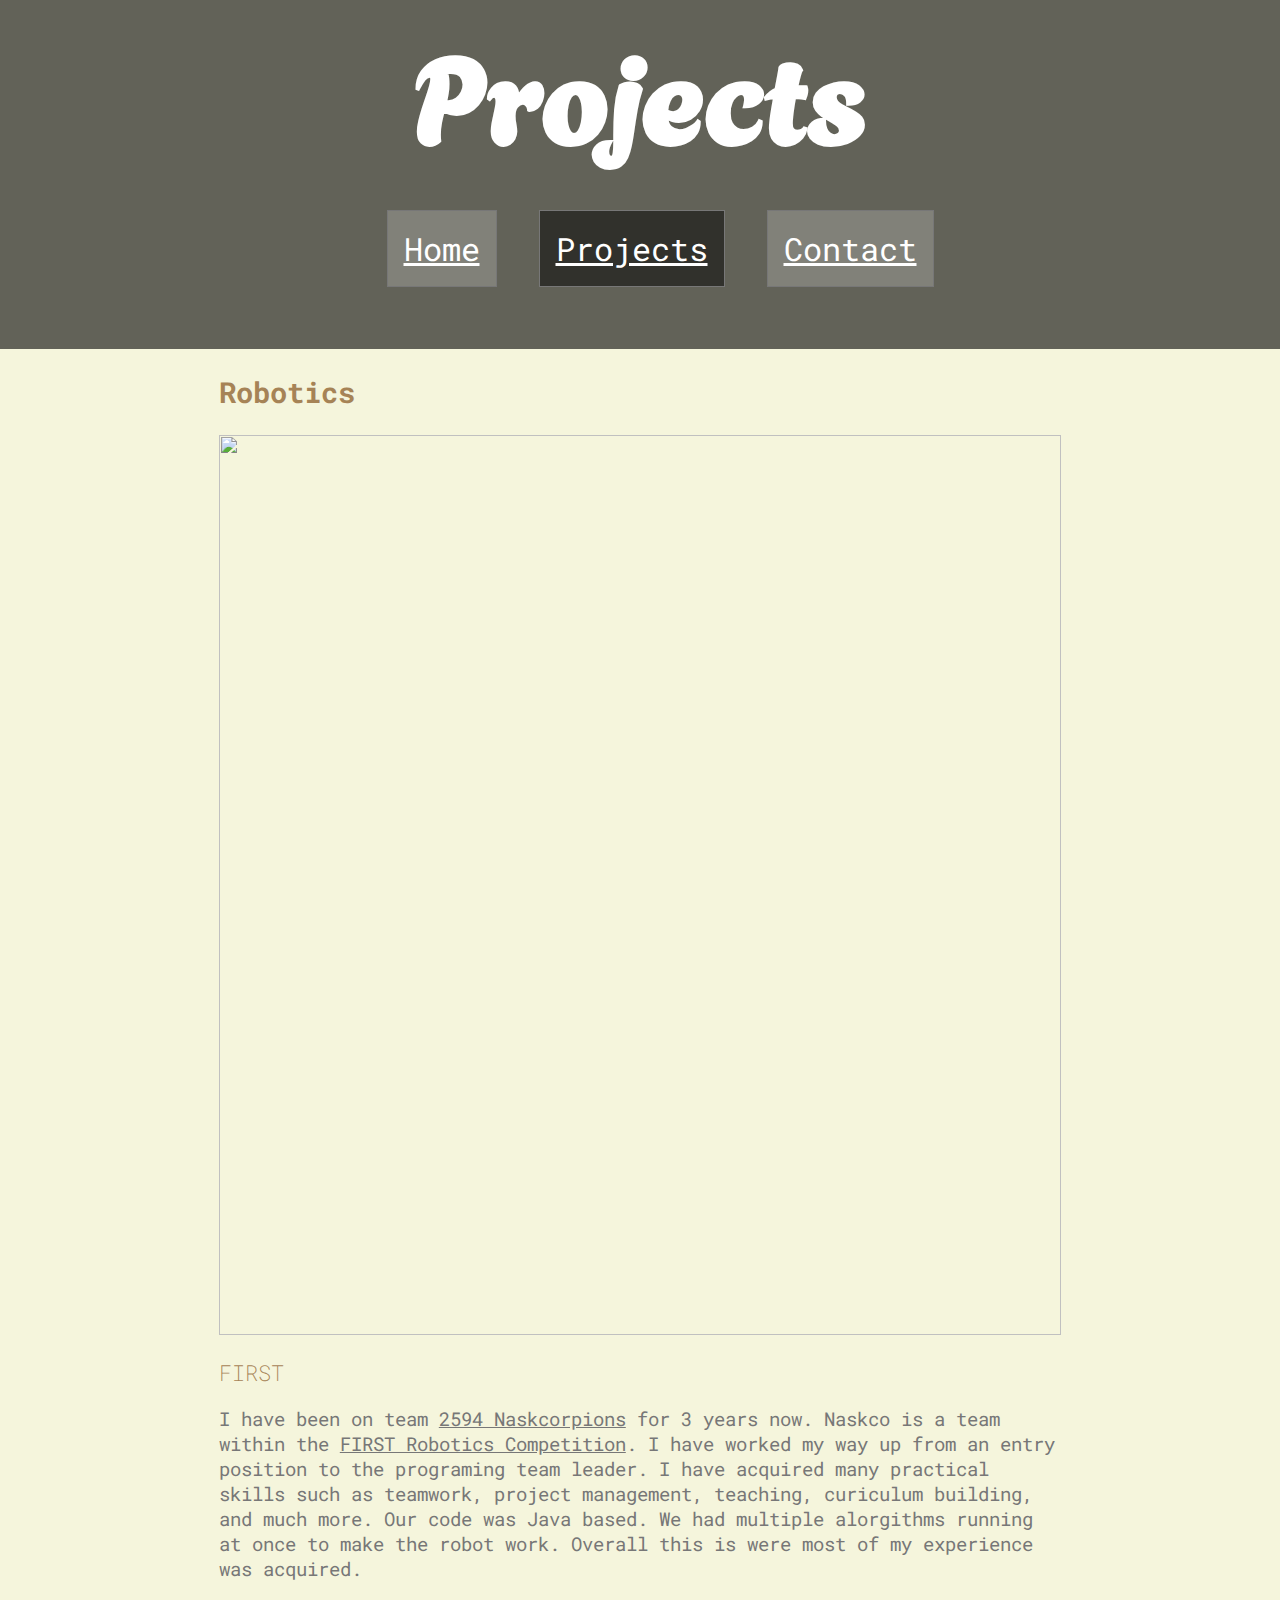
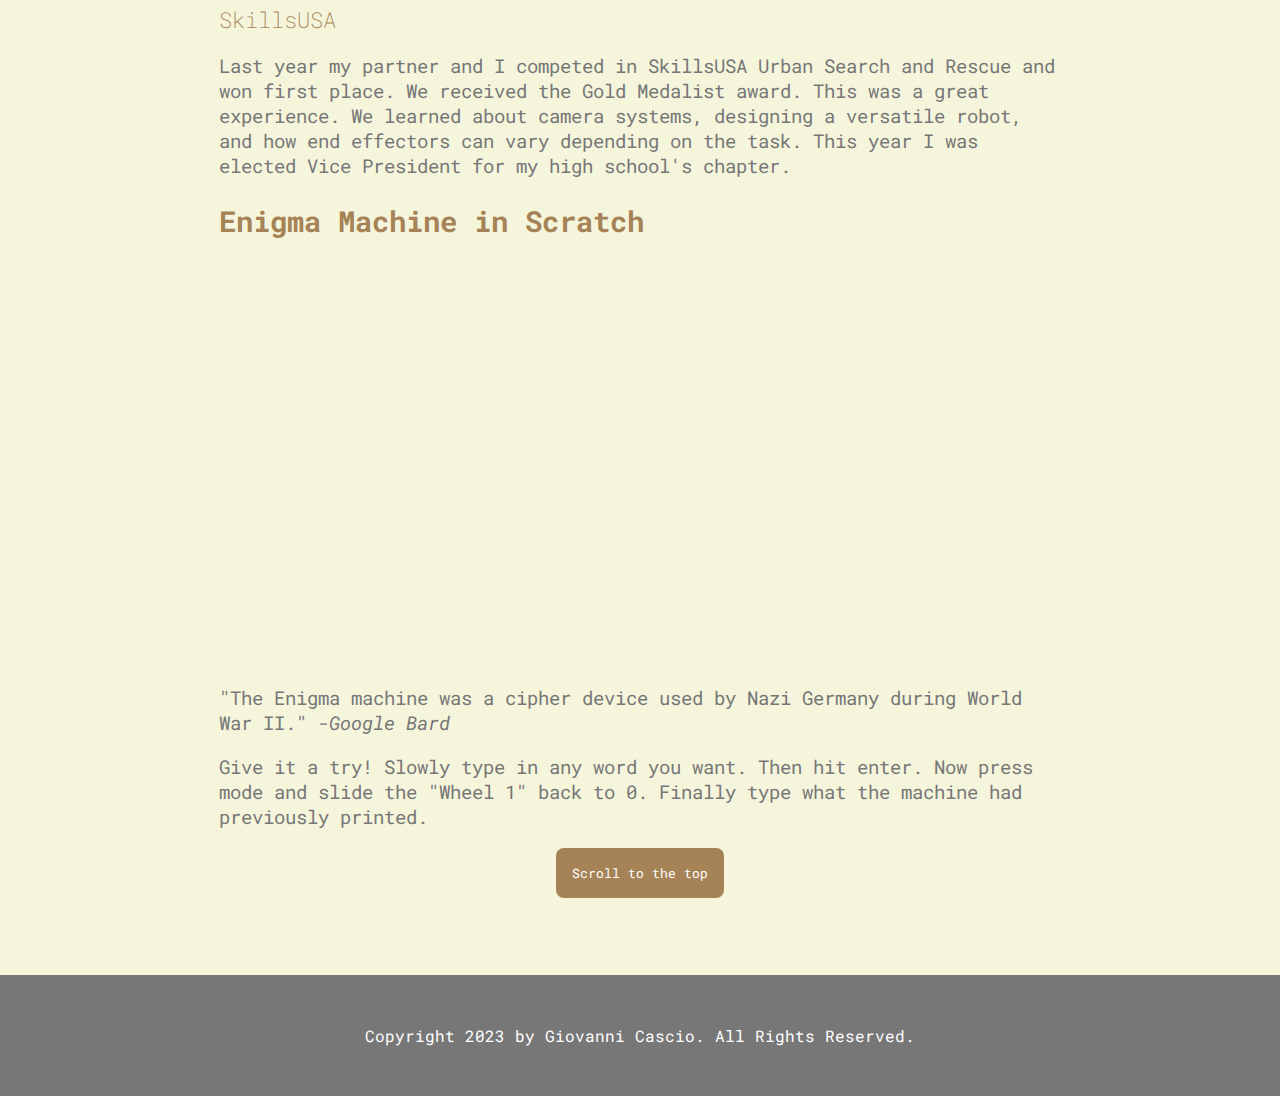
==== projects.html @ 79e7b279 "Added html and css files for website" ====
<!DOCTYPE html5>
<head>
    <link rel="stylesheet" href="styles.css">
    <title>Home</title>
</head>

<header class="main-header">
    <h1 class="header-title">Projects</h1>
    <nav class="nav main-nav">
        <ul>
            <li><a href="index.html">Home</a></li>
            <li class="active"><a href="projects.html">Projects</a></li>
            <li><a href="contact.html">Contact</a></li>
        </ul>
    </nav>
</header>

<section class="content-section container">
    <h2>Robotics</h2>
    <img class="image" src="img/robot1.PNG">
    <h3>FIRST</h3>
    <p>I have been on team <a href="https://naskcorobotics.org/">2594 Naskcorpions</a> for 3 years now. Naskco is a team within the <a href="https://www.firstinspires.org/robotics/frc">FIRST Robotics Competition</a>. I have worked my way up from an entry position to the programing team leader. I have acquired many practical skills such as teamwork, project management, teaching, curiculum building, and much more. Our code was Java based. We had multiple alorgithms running at once to make the robot work. Overall this is were most of my experience was acquired.</p>

    <h3>SkillsUSA</h3>
    <!--Add an image here-->
    <img class="image" scr="">
    <p>Last year my partner and I competed in SkillsUSA Urban Search and Rescue and won first place. We received the Gold Medalist award. This was a great experience. We learned about camera systems, designing a versatile robot, and how end effectors can vary depending on the task. This year I was elected Vice President for my high school's chapter.</p>

    <h2>Enigma Machine in Scratch</h2>
    <iframe class="image" src="https://scratch.mit.edu/projects/456101270/embed" allowtransparency="true" width="485" height="402" frameborder="0" scrolling="no" allowfullscreen=></iframe>
    <p>"The Enigma machine was a cipher device used by Nazi Germany during World War II." <em>-Google Bard</em></p>
    <p>Give it a try! Slowly type in any word you want. Then hit enter. Now press mode and slide the "Wheel 1" back to 0. Finally type what the machine had previously printed.</p>

    <div id="center">
        <button type="button" class="button" onclick="scrollToTop(0)">Scroll to the top</button>
    </div>

</section>

<footer class="main-footer">
    <a>Copyright 2023 by Giovanni Cascio. All Rights Reserved.</a>
</footer>

<script>
    function scrollToTop(pos){
        document.body.scrollTop = pos;
    }
</script>
---- styles.css ----
@import url('https://fonts.googleapis.com/css2?family=Agbalumo&family=Roboto+Mono&display=swap');

* {
    box-sizing: border-box;
    font-family: Roboto Mono;
    color: #777;
}

html {
    background-color: beige;
}

html body {
    margin: 0px;
    padding: 0px;
}

.header-title {
    font-family: Agbalumo;
    font-size: 120px;
    color: white;
    text-align: center;
    margin: 0px;
}

.header-disclaimer {
    color: white;
    background-color: black;
    width: 50%;
    font-size: 1.5em;
    margin-left: auto;
    margin-right: auto;
}

.main-header {
    background-image: url(img/building1.jpg);
    background-color: rgba(0, 0, 0, .6);
    background-blend-mode: multiply;
    background-size: cover;
    padding-bottom: 30px;
    text-align: center;
}

.nav li {
    display: inline-block;;
    border: 1px solid;
    padding: 0.5em;
    margin: 0.5em;
    font-size: 2em;
    background-color: rgba(255, 255, 255, .2);
}

.nav li:hover {
    background-color: rgba(255, 255, 255, .5);
    cursor: pointer;
}

.nav .active {
    background-color: rgba(0, 0, 0, .5);
}

.nav a {
    color: white;
    text-decoration: nrgba(6, 3, 3, 0.5)
}

.content-section {
    margin: 1em;
}

.container {
    max-width: 900px;
    margin: 0 auto;
    padding: 0 1.5em;
    font-size: 1.2em;
    margin-bottom: 4em;
}

.content-section h2 {
    color: rgba(166, 131, 86, 1);
}

.content-section h3 {
    color: rgba(166, 131, 86, 1);
    font-weight: 200;
    margin-bottom: 0px;
}

.main-footer {
    text-align: center;
    padding: 50px;
    background-color: #777;
}

.main-footer a {
    color: white;
}

.image {
    display: block;
    margin-left: auto;
    margin-right: auto;
    width: 100%;
}

#center {
    margin: 0px;
    text-align: center;
}

.button {
    padding: 1.2em;
    background-color: rgba(166, 131, 86, 1);
    color: white;
    border: 0px;
    border-radius: 8px;
}

.button:hover {
    background-color: rgba(166, 131, 86, 1);
    background-color: rgba(0, 0, 0, .25);
    background-blend-mode: multiply;
    color: black;
}
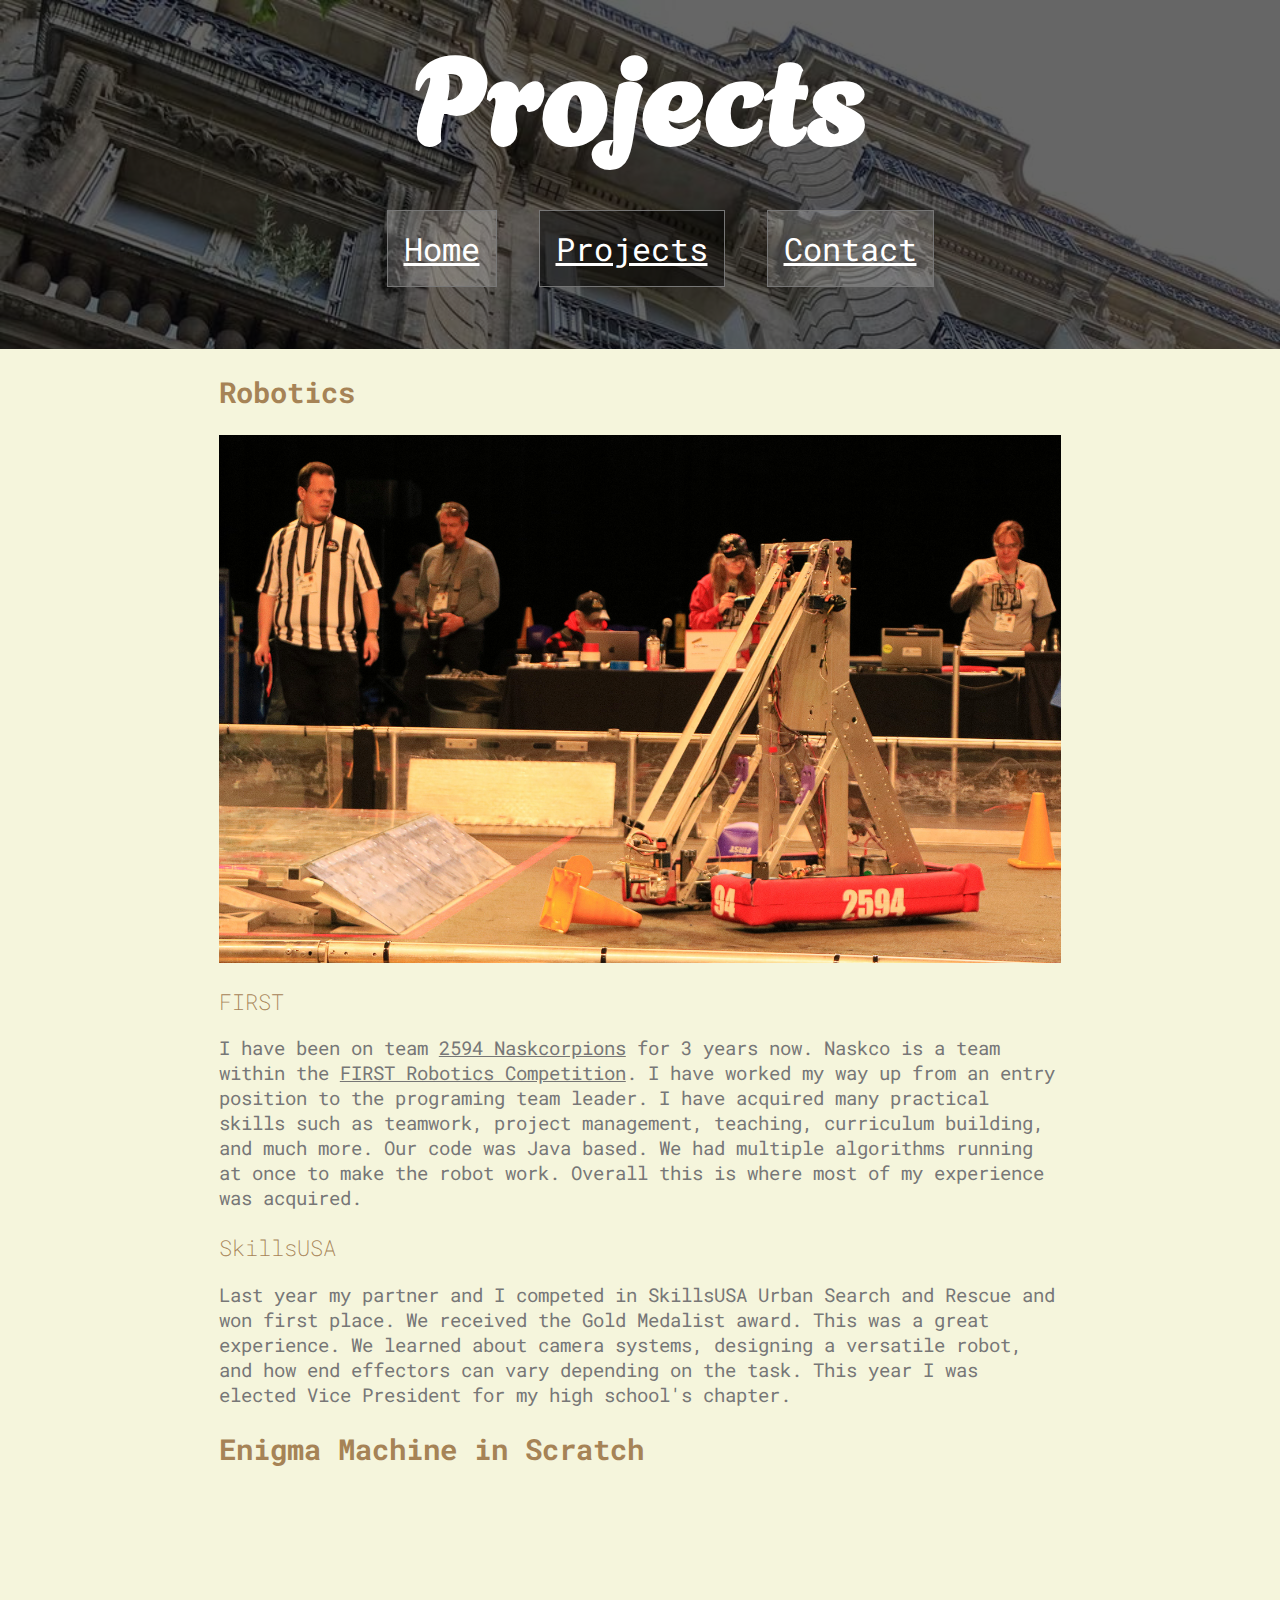
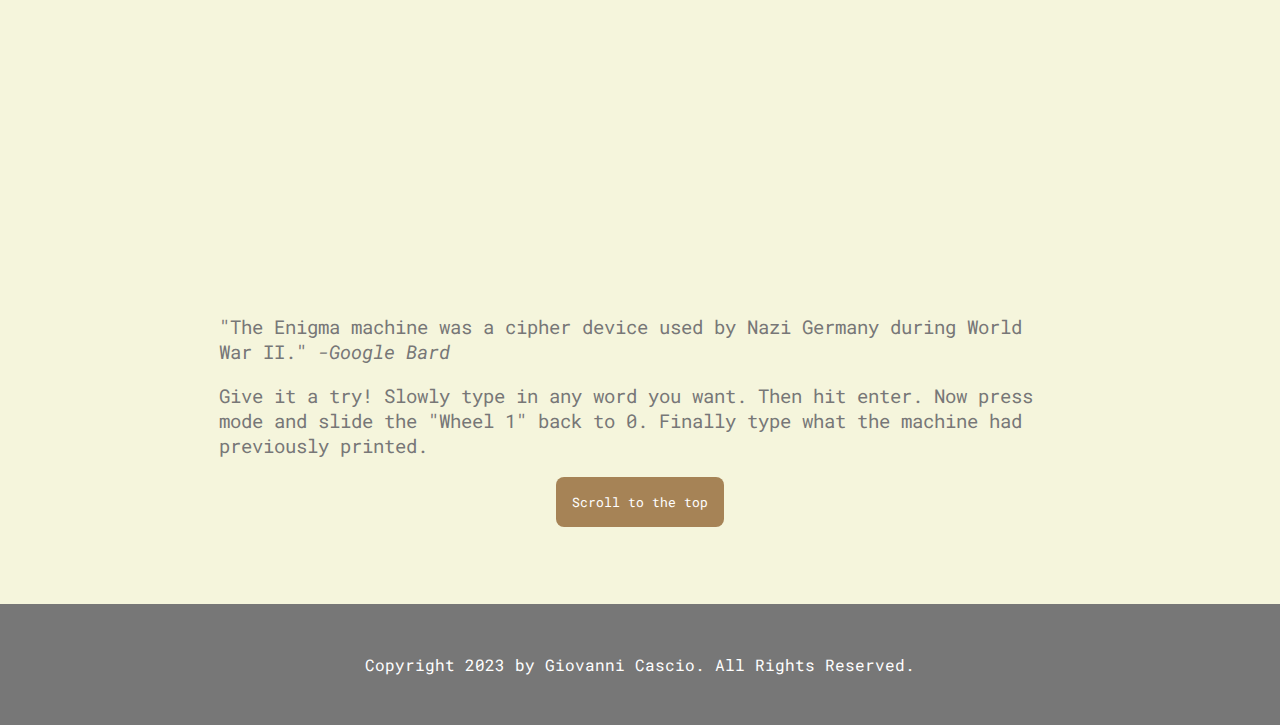
==== commit 2a3a6625: "Fixing grammatical errors" ====
--- a/projects.html
+++ b/projects.html
@@ -19,7 +19,7 @@
     <h2>Robotics</h2>
     <img class="image" src="img/robot1.PNG">
     <h3>FIRST</h3>
-    <p>I have been on team <a href="https://naskcorobotics.org/">2594 Naskcorpions</a> for 3 years now. Naskco is a team within the <a href="https://www.firstinspires.org/robotics/frc">FIRST Robotics Competition</a>. I have worked my way up from an entry position to the programing team leader. I have acquired many practical skills such as teamwork, project management, teaching, curiculum building, and much more. Our code was Java based. We had multiple alorgithms running at once to make the robot work. Overall this is were most of my experience was acquired.</p>
+    <p>I have been on team <a href="https://naskcorobotics.org/">2594 Naskcorpions</a> for 3 years now. Naskco is a team within the <a href="https://www.firstinspires.org/robotics/frc">FIRST Robotics Competition</a>. I have worked my way up from an entry position to the programing team leader. I have acquired many practical skills such as teamwork, project management, teaching, curriculum building, and much more. Our code was Java based. We had multiple algorithms running at once to make the robot work. Overall this is where most of my experience was acquired.</p>
 
     <h3>SkillsUSA</h3>
     <!--Add an image here-->
